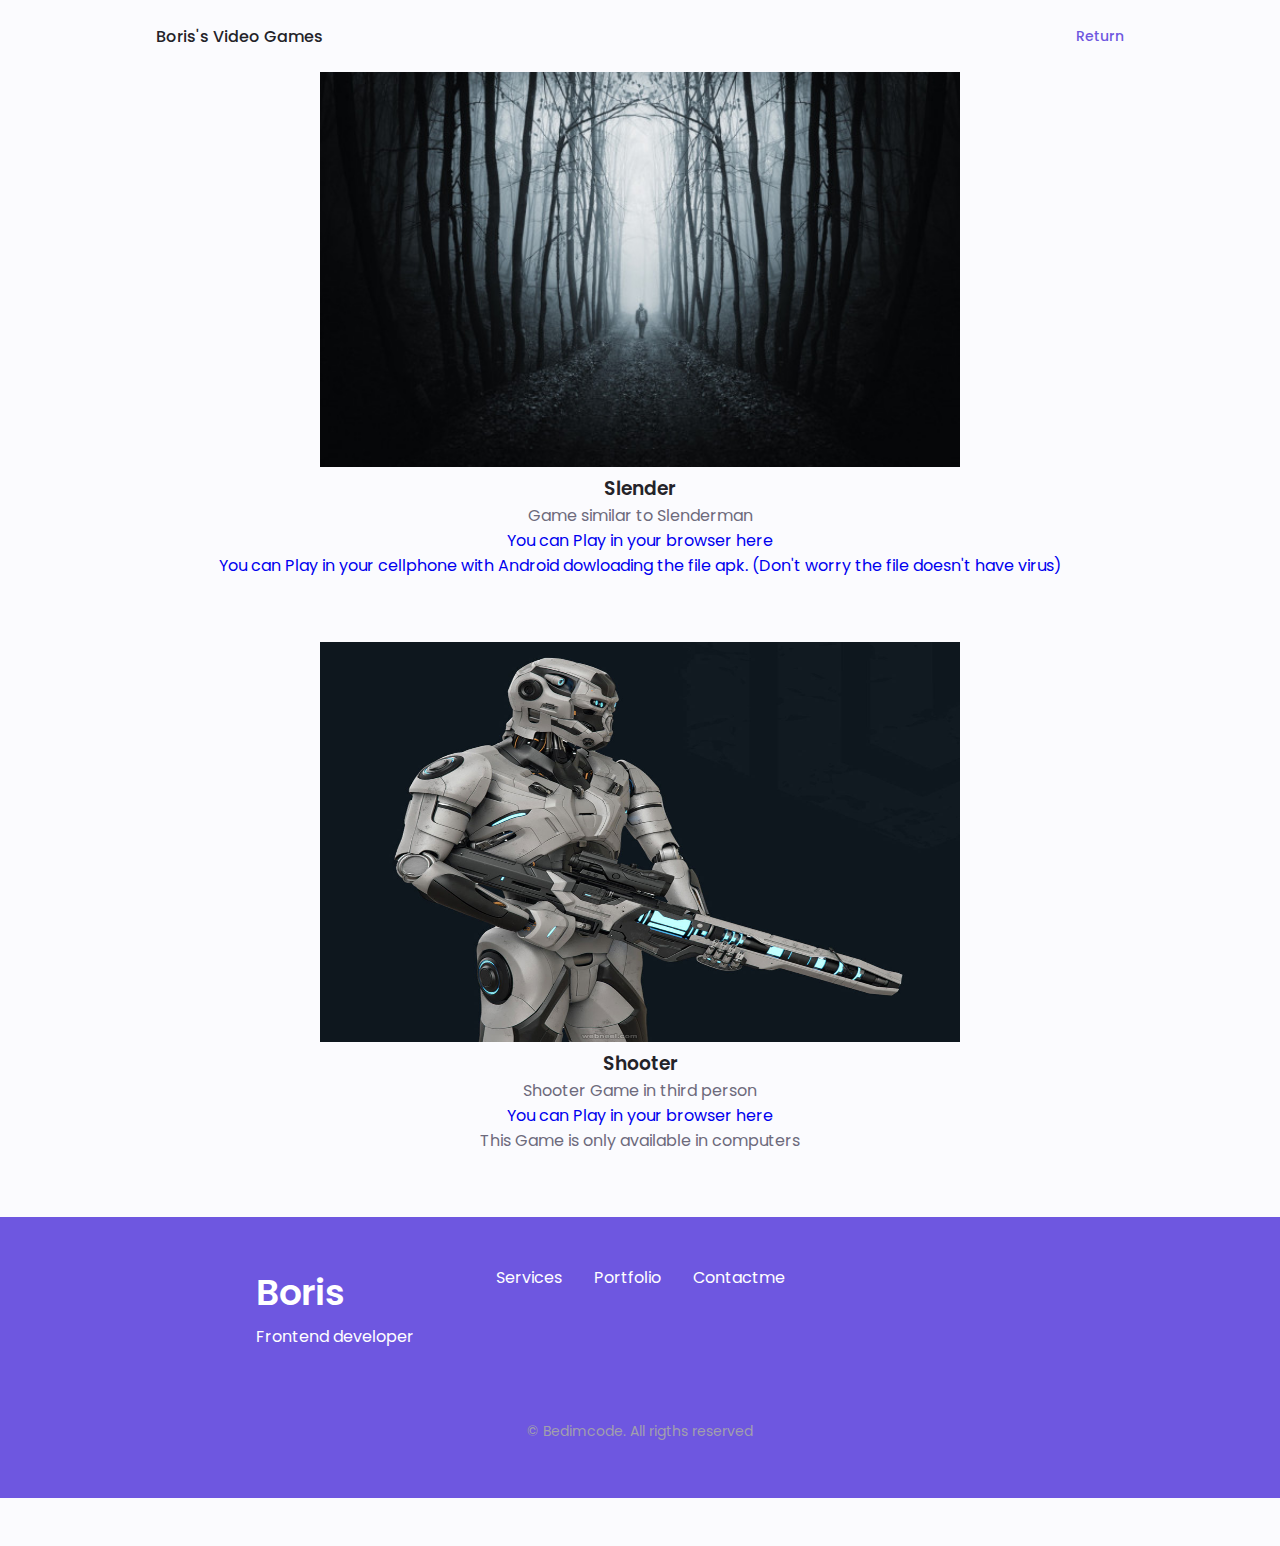
==== videojuegos.html @ c711b5a2 "Add files via upload" ====
<!DOCTYPE html>
<html lang="en">
<head>
    <meta charset="UTF-8">
    <meta http-equiv="X-UA-Compatible" content="IE=edge">
    <meta name="viewport" content="width=device-width, initial-scale=1.0">
    <title>Boris Caiza</title>
     <!--==================== SWIPER CSS ====================-->
     <link rel="stylesheet" href="assets/css/swiper-bundle.min.css">
        
     <!--==================== CSS ====================-->
     <link rel="stylesheet" href="assets/css/styles.css">

</head>
<body>

    <header class="header" id="header">
        <nav class="nav container">
            <a href="#" class="nav__logo">Boris's Video Games</a>
            
            <div class="nav__menu" id ="nav-menu">
                <ul class="nav__list grid">
                    <li class="nav__item">
                        <a href="index.html" class="nav__link active-link">
                            <i class="uil uil-estate nav__icon"></i>Return
                        </a>
                    </li>
        </nav>

    </header>


    <!---Juegos                            -->

    <section class="games" id="games">
        <h2 class="section__title">Gammes</h2>
     
        <div class="box-container">
           <div class="box" data-aos="fade-up" data-aos-delay="150">
              <img class = "imagen" src="assets/img/Horror.jpg" alt="">
              <h3>Slender</h3>
              <p>Game similar to Slenderman </p>
              <a href="https://boriscai.itch.io/slender">You can Play in your browser here</a>
              <p><a href="assets/dowloadble/Miedo.apk" download>You can Play in your cellphone with Android dowloading the file apk. (Don't worry the file doesn't have virus) </a></p>
              
           </div>
     
        
        </div>

        <div class="box-container">
            <div class="box" data-aos="fade-up" data-aos-delay="150">
               <img  class = "imagen" src="assets/img/shooter.jpg" alt="">
               <h3>Shooter</h3>
               <p>Shooter Game in third person </p>
               <a href="https://boriscai.itch.io/shooter">You can Play in your browser here</a>
               <p>This Game is only available in computers</p>
               
            </div>
      
         
         </div>
     
     </section>
     

      <!--==================== FOOTER ====================-->
      <footer class="footer">
        <div class="footer__bg">
            <div class="footer__container container grid">
                <div>
                    <h1 class="footer__title">Boris</h1>
                    <span class="footer__subtitle">Frontend developer</span>
                </div>

                <ul class="footer__links">
                    <li> 
                        <a href="#services" class="footer__link">Services</a>
                    </li>

                    <li> 
                        <a href="#portfolio" class="footer__link">Portfolio</a>
                    </li>

                    <li> 
                        <a href="#contact" class="footer__link">Contactme</a>
                    </li>
                </ul>

                <div class="footer__socials">
                    <a href="https://www.facebook.com/boris.caiza.9/" target=_blank" " class="footer__social">
                        <i class="uil uil-facebook-f"></i>
                    </a>

                    <a href="https://www.instagram.com/boriscaiza" target=_blank" class="footer__social">
                        <i class="uil uil-instagram"></i>
                    </a>

                    
                </div>
            </div>
           <p class="footer__copy">&#169; Bedimcode. All rigths reserved</p>
        </div>
        
    </footer>

</body>
</html>
---- assets/css/styles.css ----
/*==================== GOOGLE FONTS ====================*/

@import url('https://fonts.googleapis.com/css2?family=Poppins:wght@400;500;600&display=swap');


/*==================== VARIABLES CSS ====================*/
:root {
    --header-height: 3rem ;

    /*========== Colors ==========*/
    /* Change favorite color */
    --hue-color: 250 ; /*Purple 250 - Green 142 - Blue 230 - Pink 340*/

    /* HSL color mode */
    --first-color: hsl(var(--hue-color), 69%, 61%);
    --first-color-second: hsl(var(--hue-color), 69%, 61%);
    --first-color-alt: hsl(var(--hue-color), 57%, 53%);
    --first-color-lighter: hsl(var(--hue-color), 92%, 85%);
    --title-color: hsl(var(--hue-color), 8%, 15%);
    --text-color: hsl(var(--hue-color), 8%, 45%);
    --text-color-light: hsl(var(--hue-color), 8%, 65%);
    --input-color: hsl(var(--hue-color), 70%, 96%);
    --body-color: hsl(var(--hue-color), 60%, 99%);
    --container-color:  #fff;
    --scroll-bar-color: hsl(var(--hue-color), 12%, 90%);
    --scroll-thumb-color: hsl(var(--hue-color), 12%, 80%);

    /*========== Font and typography ==========*/
    --body-font: 'Poppins', sans-serif;

    /* .5rem = 8px, 1rem = 16px, 1.5rem = 24px ... */
    --big-font-size:2rem ;
    --h1-font-size: 1.5rem;
    --h2-font-size: 1.25rem;
    --h3-font-size: 1.125rem;
    --normal-font-size: .938rem;
    --small-font-size: .813rem;
    --smaller-font-size: .75rem;

    /*========== Font weight ==========*/
    --font-medium: 500 ;
    --font-semi-bold: 600;

    /*========== Margenes Bottom ==========*/
    /* .25rem = 4px, .5rem = 8px, .75rem = 12px ... */
    --mb-0-25: .25rem;
    --mb-0-5: .5rem;
    --mb-0-75: .75rem;
    --mb-1: 1rem;
    --mb-1-5: 1.5rem;
    --mb-2: 2rem;
    --mb-2-5: 2.5rem;
    --mb-3: 3rem;

    /*========== z index ==========*/
    --z-tooltip:10 ;
    --z-fixed: 100;
    --z-modal: 1000;
}

/* Font size for large devices */
@media screen and (min-width: 968px) {
    :root {
        --big-font-size: 3rem;
        --h1-font-size: 2.25rem;
        --h2-font-size: 1.5rem;
        --h3-font-size: 1.25rem;
        --normal-font-size: 1rem;
        --small-font-size: .875rem;
        --smaller-font-size: .813rem;
    }
}

/*========== Variables Dark theme ==========*/
body.dark-theme{
 
    --first-color-second: hsl(var(--hue-color), 30%, 8%);
 
  
    --title-color: hsl(var(--hue-color), 8%, 95%);
    --text-color: hsl(var(--hue-color), 8%, 75%);

    --input-color: hsl(var(--hue-color), 29%, 16%);
    --body-color: hsl(var(--hue-color), 28%, 12%);
    --container-color:  hsl(var(--hue-color),29%,16%);

    --scroll-bar-color: hsl(var(--hue-color), 12%, 48%);
    --scroll-thumb-color: hsl(var(--hue-color), 12%, 36%);

}


/*========== Button Dark/Light ==========*/

.nav__btns{
    display: flex;
    align-items: center;

}

.change-theme{
    font-size: 1.25rem;
    color: var(--title-color);
    margin-right: var(--mb-1);
    cursor: pointer;
}

.change-theme:hover{
    color: var(--first-color);
}

/*==================== BASE ====================*/
*{
    box-sizing: border-box;
    padding: 0;
    margin: 0;

}

html{
    scroll-behavior: smooth;
}

body{
    margin: 0 0 var(--header-height) 0;
    font-family: var(--body-font);
    font-size: var(--normal-font-size);
    background-color: var(--body-color);
    color: var(--text-color);

}

h1,h2,h3,h4{
    color: var(--title-color);
    font-weight: var(--font-semi-bold);
}

ul{
    list-style: none;
}

a{
    text-decoration: none;
}

img{
    max-width: 100%;
    height: auto;
}

/*==================== REUSABLE CSS CLASSES ====================*/

.section{
    padding: 2rem 0 4rem;
}

.section_title{
    font-size: var(--h1-font-size);
}

.section_subtitle{
    display: block;
    font-size: var(--small-font-size);
    margin-bottom: var(--mb-3);
}

.section_title,
.section_subtitle{
    text-align: center;
}



/*==================== LAYOUT ====================*/

.container{
    max-width: 768px;
    margin-left: var(--mb-1-5);
    margin-right: var(--mb-1-5);
}

.grid{
    display: grid;
    gap:1.5rem;
}

.header{
    width: 100%;
    position: fixed;
    bottom: 0;
    left: 0;
    z-index: var(--z-fixed);
    background-color: var(--body-color);

}

/*==================== NAV ====================*/

.nav{
    max-width: 968px;
    height: var(--header-height);
    display: flex;
    justify-content: space-between;
    align-items: center;
}

.nav__logo,
.nav__toggle{
    color: var(--title-color);
    font-weight: var(--font-medium);
}

.nav__logo:hover{
    color: var(--first-color);
}


.nav__toggle{
    color: var(--second-color);
    font-size: 1.5rem;
    cursor: pointer;
  }

.nav__toggle:hover{
    color: var(--first-color);
}

@media screen and (max-width: 767px){
    .nav__menu{
      position: fixed;
      bottom: -100%;
      left:0;
      width: 100%;
      background-color: var(--body-color);
      padding: 2rem 1.5rem 4rem;
      box-shadow: 0 -1px 4px rgba(0,0,0,1);
      border-radius: 1.5rem 1.5rem 0 0;
      transition: .3s;
    }
  }

  .nav__list{
      grid-template-columns: repeat(3,1fr);
      gap: 2rem;
  }

  .nav__link{
      display: flex;
      flex-direction: column;
      align-items: center;
      font-size: var(--small-font-size);
      color: var(--title-color);
      font-weight: var(--font-medium);
  }

  .nav__link:hover{
      color: var(--first-color);
  }


  .nav__icon{
      font-size: 1.2rem;
  }


  .nav__close{
      position: absolute;
      right: 1.3rem;
      bottom: .5rem;
      font-size: 1.5rem;
      cursor: pointer;
      color: var(--first-color);
  }

  .nav__close:hover{
      color: var(--first-color-alt);
  }


/* show menu */
.show-menu{
    bottom: 0;
}

/* Active link */

.active-link{
    color: var(--first-color);
}


/* Change background header */

.scroll-header{
    box-shadow: 0 -1px 4px rgba(0,0,0,.15);
}
/*==================== HOME ====================*/

.home__container{
    gap: 1rem;
}

.home__content{
    grid-template-columns: .5fr 3fr;
    padding-top: 3.5rem;
    align-items: center;
}

.home__social{
    display: grid;
    grid-template-columns: max-content;
    row-gap: 1rem;
}

.home__social-icon{
    font-size: 1.25rem;
    color: var(--first-color);
}

.home__social-icon:hover{
    color: var(--first-color-alt);
}

.home__blob{
    width: 200px;
    fill: var(--first-color);
}

.home__blob-img{
    width: 170px;

}

.home__data{
    grid-column: 1/3;
}

.home__title{
    font-size: var(--big-font-size);
}

.home__subtitle{
    font-size: var(--h3-font-size);
    color: var(--text-color);
    font-weight: var(--font-medium);
    margin-bottom: var(--mb-0-75);
}

.home__description{
    margin-bottom: var(--mb-2);
}


.home__scroll{

    display: none;
}

.home__scroll-button{
    color: var(--first-color);
    transition: .3s;
}

.home__scroll-button:hover{
    transform: translateY(.25rem);
}

.home__scroll-mouse{
    font-size: 2rem;
}

.home__scroll-name{
    font-size: var(--small-font-size);
    color: var(--title-color);
    font-weight: var(--font-medium);
    margin-right: var(--mb-0-25);
}

.home__scroll-arrow{
    font-size: 1.25rem;
}
/*==================== BUTTONS ====================*/

.button{
    display: inline-block;
    background-color: var(--first-color);
    color: #fff;
    padding:1rem ;
    border-radius: .5rem;
    font-weight: var(--font-medium);
}

.button:hover{
    background-color: var(--first-color-alt);
}

.button__icon{
    font-size: 1.25rem;
    margin-left: var(--mb-0-5);
    transition: .3s;
}

.button--white{
    background-color: #fff;
    color: var(--first-color);

}

.button--white:hover{
    background-color: #fff;
}

.button--flex{
    display: inline-flex;
    align-items: center;
}

.button--small{
    padding: .75rem 1rem;
}

.button--link{
    padding: 0;
    background-color: transparent;
    color: var(--first-color);
}

.button--link::hover{
    background-color: transparent;
    color: var(--first-color);
}

/*==================== ABOUT ====================*/

.about__img{
    width: 200px;
    border-radius:  .5rem;
    justify-self: center;
    align-self: center;
}

.about__description{
    text-align: center;
    margin-bottom: var(--mb-2-5);
}


.about__info{
    display: flex;
    justify-content: space-evenly;
    margin-bottom: var(--mb-2-5);
}

.about__info-title{
    font-size: var(--h2-font-size);
    font-weight: var(--font-semi-bold);
    color: var(--title-color);

}


.about__info-name{
    font-size: var(--smaller-font-size);
}

.about__info-title,
.about__info-name{
    display: block;
    text-align: center;
}


.about__buttons{
    display:flex ;
    justify-content: center;
}

/*==================== SKILLS ====================*/

.skills__container{
    row-gap: 0;
}

.skills__header{
    display: flex;
    align-items: center;
    margin-bottom: var(--mb-2-5);
    cursor: pointer;
}

.skills__icon,
.skills__arrow{
    font-size: 2rem;
    color: var(--first-color);
}

.skills__icon{
    margin-right: var(--mb-0-75);
}

.skills__title{
    font-size: var(--h3-font-size);
}

.skills__subtitle{
    font-size: var(--small-font-size);
    color: var(--text-color-light);
}

.skills__arrow{
    margin-left: auto;
    transition: .4s;
}

.skills__list{
    row-gap: 4.5rem;
    padding-left: 2.7rem;
}

.skills__titles{
    display: flex;
    justify-content: space-between;
    margin-bottom: var(--mb-0-5);
}

.skills__name{
    font-size: var(--normal-font-size);
    font-weight: var(--font-medium);
}

.skills__bar,
.skills__percentage{
    height: 5px;
    border-radius: .25rem;
}

.skills__bar{
    background-color: var(--first-color-lighter);
} 

.skills__percentage{
    display: block;
    background-color: var(--first-color);
}

.skills__html{
    width: 90%;
}

.skills__css{
    width: 90%;
}

.skills__js{
    width: 90%;
}

.skills__react{
    width: 90%;
}

.skills__php{
    width: 90%;
}

.skills__node{
    width: 90%;
}

.skills__firebase{
    width: 90%;
}

.skills__python{
    width: 90%;
}

.skills__figma{
    width: 90%;
}

.skills__sketch{
    width: 90%;
}

.skills__phptoshop{
    width: 90%;
}

.skills__close .skills__list{
    height: 0;
    overflow: hidden;
}

.skills__open .skills__list{
    height: max-content;
    margin-bottom: var(--mb-2-5);
}

.skills__open .skills__arrow{
    transform: rotate(-180deg);
}

/*==================== QUALIFICATION ====================*/

.qualification__tabs{
    display: flex;
    justify-content: space-evenly;
    margin-bottom: var(--mb-2);
}

.qualification__button{
    font-size: var(--h3-font-size);
    font-weight: var(--font-medium);
    cursor: pointer;
}

.qualification__button:hover{
    color: var(--first-color)
}

.qualification__icon{
    font-size: 1.8rem;
    margin-right: var(--mb-0-25);
}

.qualification__data{
    display: grid;
    grid-template-columns: 1fr max-content 1fr;
    column-gap: 1.5rem;
}


.qualification__title{
    font-size: var(--normal-font-size);
    font-weight: var(--font-medium);
}

.qualification__subtitle{
    display: inline-block;
    font-size: var(--small-font-size);
    margin-bottom: var(--mb-1);

}


.qualification__calendar{
    font-size: var(--small-font-size);
    color: var(--text-color-light);
}

.qualification__rounder{
    display: inline-block;
    width: 13px;
    height: 13px;
    background-color: var(--first-color);
    border-radius: 50%;

}

.qualification__line{
    display: block;
    width: 1px;
    height: 100%;
    background-color: var(--first-color);
    transform: translate(6px, -7px);
}

.qualification [data-content]{
    display: none;
}

.qualification__active[data-content]{
    display: block;
}

.qualification__button.qualification__active{
color: var(--first-color);
}


/*==================== SERVICES ====================*/

.services__container{
    gap:1.5rem;
    grid-template-columns: repeat(2,1fr);
}

.services__content{
    position: relative;
    background-color: var(--container-color);
    padding: 3.5rem .5rem 1.25rem 1.5rem;
    border-radius: .25rem;
    box-shadow: 0 2px 4px rgba(0,0,0,.50);
    transition: .3s;
}

.services__content:hover{
    box-shadow: 0 4px 8px rgba(0,0,0,.50);
}

.services__icon{
    display: block;
    font-size: 1.5rem;
    color: var(--first-color);
    margin-bottom: var(--mb-1);
}

.services__title{
    font-size: var(--h3-font-size);
    margin-bottom: var(--mb-1);
    font-weight: var(--font-medium);
}

.services__button{
    cursor: pointer;
    font-size: var(--small-font-size);
}

.services__button:hover .button__icon{
    transform: translateX(.25rem);
}

.services__modal{
    position: fixed;
    top:0;
    left: 0;
    right: 0;
    bottom: 0;
    background-color: rgba(0,0,0,.5);
    display: flex;
    align-items: center;
    justify-content: center;
    padding: 0 1rem;
    z-index: var(--z-modal);
    opacity: 0;
    visibility: hidden;
    transition: .3s;
}

.services__modal-content{
    position: relative;
    background-color: var(--container-color);
    padding: 1.5rem ;
    border-radius: .5rem;

}

.services__modal-services{
    row-gap: 1rem;
}

.services__modal-service{
    display: flex;
}

.services__modal-title{
    font-size: var(--h3-font-size);
    font-weight: var(--font-medium);
    margin-bottom: var(--mb-1-5);
}

.services__modal-close{
    position: absolute;
    top: 1rem;
    right: 1rem;
    font-size: 1.5rem;
    color: var(--first-color);
    cursor: pointer;
}

.services__modal-icon{
    color: var(--first-color);
    margin-right: var(--mb-0-25);
}
/* Active Modal */
.active-modal{
    opacity: 1;
    visibility: visible;
}

/*==================== PORTFOLIO ====================*/

.portfolio__container{
    overflow: initial;
}

.portfolio__content{
    padding: 0 1.5rem;
}

.portfolio__img{
   width: 265px;
   border-radius: .5rem;
   justify-self: center;
}

.portfolio__title{
    font-size: var(--h3-font-size);
    margin-bottom: var(--mb-0-5);

}

.portfolio__description{
    margin-bottom: var(--mb-0-75);
}

.portfolio__button:hover .button__icon{
    transform: translateX(.25rem);
}

.swiper-button-prev::after,
.swiper-button-next::after{
    content: '';
}

.swiper-portfolio-icon{
    font-size: 2rem;
    color: var(--first-color);
}

.swiper-button-prev{
    left: -.5rem
}

.swiper-button-next{
    right: -.5rem;
}

.swiper-container-horizontal > .swiper-pagination-bullets{
    bottom: -2.5rem;
}

.swiper-pagination-bullet-active{
    background-color: var(--first-color);
}

.swiper-button-prev,
.swiper-button-next,
.swiper-pagination-bullet{
    outline: none;
}
/*==================== PROJECT IN MIND ====================*/

.project{
    text-align: center;
}

.project__bg{
    background-color: var(--first-color-second);
    padding-top: 3rem;
}

.project__title{
    font-size: var(--h2-font-size);
    margin-bottom: var(--mb-0-75);
}

.project__description{
    margin-bottom: var(--mb-1-5);
}

.project__title,
.project__description{
color: #fff;
}

.project__img{
    width: 232px;
    justify-self: center;
}

/*==================== TESTIMONIAL ====================*/

.testimonial__data,
.testimonial__header{
    display: flex;
}

.testimonial__data{
    justify-content: space-between;
}

.testimonial__img{
    width: 60px;
    height: 60px;
    border-radius: 50%;
    margin-right: var(--mb-0-75);
}

.testimonial__name{
    font-size: var(--h3-font-size);
    font-weight: var(--font-medium);
}

.testimonial__client{
    font-size: var(--small-font-size);
    color: var(--text-color-light);
}


.testimonial__description{
    margin-bottom: var(--mb-2-5);
}

.testimonial__icon-start{
    color: var(--first-color);
}

.swiper-container .swiper-pagination-testimonial{
    bottom: 0;
}
/*==================== CONTACT ME ====================*/

.contact__container{
    row-gap: 3rem;
}

.contact__information{
    display: flex;
    margin-bottom: var(--mb-2);
}

.contact__icon{
    font-size: 2rem;
    color: var(--first-color);
    margin-right: var(--mb-0-75);
}

.contact__title{
    font-size: var(--h3-font-size);
    font-weight: var(--font-medium);

}

.contact__subtitle{
    font-size: var(--small-font-size);
    color: var(--text-color-light);
}

.contact__content{
    background-color: var(--input-color);
    border-radius: .5rem;
    padding: .75rem 1rem .25rem;

}

.contact__label{
    font-size: var(--smaller-font-size);
    color: var(--title-color);

}
.contact__input{
    width: 100%;
    background-color: var(--input-color);
    color: var(--text-color);
    font-family: var(--body-font);
    font-size: var(--normal-font-size);
    border: none;
    outline: none;
    padding: .25rem .5rem .5rem 0;
}

/*==================== FOOTER ====================*/

.footer{
    padding-top: 2rem;
}

.footer__container{
    row-gap: 3.5rem;
}

.footer__bg{
    background-color: var(--first-color-second);
    padding: 2rem 0 3rem;
}

.footer__title{
    font-size: var(--h1-font-size);
    margin-bottom: var(--mb-0-25);
}

.footer__links{
    display: flex;
    flex-direction: column;
    row-gap: 1.5rem;
}

.footer__links:hover{
    color: var(--first-color-lighter);
}

.footer__social{
    font-size: 1.25rem;
    margin-right: var(--mb-1-5);
}

.footer__social:hover{
    color: var(--first-color-lighter);
}

.footer__copy{
    font-size: var(--small-font-size);
    text-align: center;
    color: var(--text-color-light);
    margin-top: var(--mb-3);
}

.footer__title,
.footer__subtitle,
.footer__link,
.footer__social{
    color: #fff;
}


/*===========Video Games ===========*/

.games .box-container {
    display: grid;
    -ms-grid-columns: (minmax(31rem, 1fr))[auto-fit];
        grid-template-columns: repeat(auto-fit, minmax(31rem, 1fr));
    gap: 2rem;
  }

  .games .box-container .box {
    text-align: center;
    padding: 2rem;
  }

.imagen {
    height: 25rem;
    width: 40rem;
  }

/*========== SCROLL UP ==========*/

.scrollup{
    position: fixed;
    right: 1rem;
    bottom: -20%;
    background-color: var(--first-color);
    opacity: .8;
    padding: 0 .3rem;
    border-radius: .4rem;
    z-index: var(--z-tooltip);
    transition: .4s;
}

.scrollup:hover{
    background-color: var(--first-color);

}

.scrollup__icon{
    font-size: 1.5rem;
    color: #fff;
}

/* Show scroll */

.show-scroll{
    bottom: 5rem;
}

/*========== SCROLL BAR ==========*/

::-webkit-scrollbar{
    width: .60rem;
    background-color: var(--scroll-bar-color);
    border-radius: .5rem;
}

::-webkit-scrollbar-thumb{
    background-color: var(--scroll-thumb-color);
    border-radius: .5rem;
}

::-webkit-scrollbar-thumb:hover{
    background-color: var(--text-color-light);
}

/*==================== MEDIA QUERIES ====================*/
/* For small devices */
@media screen and (max-width: 350px){
    .container{
        margin-left: var(--mb-1);
        margin-right: var(--mb-1);
    }

    .nav__menu{
        padding-top: 2rem .25rem 4rem;
    }

    .nav__list{
        column-gap: 0;
    }

    .home__content{
        grid-template-columns: .25fr 3fr;
    }

    .home__blob{
        width: 180px;
    }

    .skills__title{
        font-size: var(--normal-font-size);
    }

    .qualification__data{
        gap: .5rem;
    }

    .services__container{
        grid-template-columns: max-content ;
        justify-content: center;
    }

    .services__content{
        padding-right: 3.5rem;
    }

    .services__modal{
        padding:  0 .5rem;
    }

    .project__img{
        width: 200px;
    }

    .testimonial__data,
    .testimonial__header{
        flex-direction: column;
        align-items: center;
    }

    .testimonial__img{
        margin-right: 0;
        margin-bottom: var(--mb-0-25);
    }

    .testimonial__data,
    .testimonial__description{
        text-align: center;
    }
}

/* For medium devices */

@media screen and (min-width: 568px){
    .home__content{
        grid-template-columns: max-content 1fr 1fr;
    }

    .home__data{
        grid-column: initial;
    }

    .home__img{
        order: 1;
        justify-self: center;
    }

    .about__container,
    .skills__container,
    .portfolio__content,
    .project__container,
    .contact__container,
    .footer__container{
        grid-template-columns: repeat(2, 1fr);
    }

    .qualification__sections{
        display: grid;
        grid-template-columns: .6fr;
        justify-content: center;
    }
}

@media screen and (min-width: 768px){
    .container{
        margin-left: auto;
        margin-right: auto;
    }

    .body{
        margin: 0;
    }

    .section{
        padding: 6rem 0 2rem;
    }

    .section__subtitle{
        margin-bottom: 4rem;
    }

    .header{
        top: 0;
        bottom: initial;
    }

    .header,
    .main,
    .footer__container{
        padding:  0 1rem;
    }

    .nav{
        height: calc(var(--header-height) + 1.5rem);
        column-gap: 1rem;
    }

    .nav__icon,
    .nav__close,
    .nav__toggle{
        display: none;
    }

    .nav__list{
        display: flex;
        column-gap: 2rem;
    }

    .nav__menu{
        margin-left: auto;
    }

    .change-theme{
        margin: 0;
    }

    .home__container{
        row-gap: 5rem;
    }

    .home__content{
        padding-top: 5.5rem;
        column-gap: 2rem;
    }

    .home__blob{
        width: 270px;

    }

    .home__scroll{
        display: block;
    }

    .home__scroll-button{
        margin-left: 3rem;
    }

    .about__container{
        column-gap: 5rem;
    }

    .about__img{
        width: 350px;
    }

    .about__description{
        text-align: initial;
    }

    .about__info{
        justify-content: space-between;
    }

    .about__buttons{
        justify-content: initial;
    }

    .qualification__tabs{
        justify-content: center;
    }

    .qualification__button{
        margin:  0  var(--mb-1);
    }

    .qualification__sections{
        grid-template-columns: .5fr;
    }

    .services__container{
        grid-template-columns: repeat(3,218px);
        justify-content: center;
    }

    .services__icon{
        font-size: 2rem;
    }

    .services__content{
        padding:  6rem 0 2rem 2.5rem;
    }

    .services__modal-content{
        width: 450px;
    }

    .portfolio__img{
        width: 320px;
    }

    .portfolio__content{
        align-items: center;
    }

    .project{
        text-align: initial;
    }

    .project__bg{
      background: none;  
    }

    .project__container{
        background-color: var(--first-color);
        border-radius: 1rem;
        padding: 3rem 2.5rem 0;
        grid-template-columns: 1fr max-content;
        column-gap: 3rem;
    }

    .project__data{
        padding-top: .8rem;
    }

    .footer__container{
        grid-template-columns: repeat(3,1fr);
    }

    .footer__bg{
        padding: 3rem 0 3.5rem;
    }

    .footer__links{
        flex-direction: row;
        column-gap: 2rem;
    }

    .footer__socials{
        justify-self: flex-end;
    }

    .footer__copy{
        margin-top: 4.5rem;
    }
}

/* For large devices */

@media screen and (min-width: 1024px){
    .header,
    .main,
    .footer__container{
        padding: 0;
    }

    .home__blob{
        width: 320px;
    }

    .home__social{
        transform: translateX(-6rem) ;
    }

    .services__container{
        grid-template-columns: repeat(3,238px);
    }

    .portfolio__content{
        column-gap: 5rem;
    }

    .swiper-portfolio-icon{
        font-size: 3.5rem;
    }

    .swiper-button-prev{
        left: -3.5rem;
    }

    .swiper-button-next{
        right: -3.5rem;
    }

    .swiper-container-horizontal > .swiper-pagination-bullets{
        bottom: -4.5rem;
    }

    .contact__form{
        width: 460px;
    }

    .contact__inputs{
        grid-template-columns: repeat(3, 238px);
    }

}

/*-------------------------------------------*/



.section__normal{
    text-align: center;
    padding-bottom: 3rem;
}

/* ----------------------------------*/

/*Reviews*/
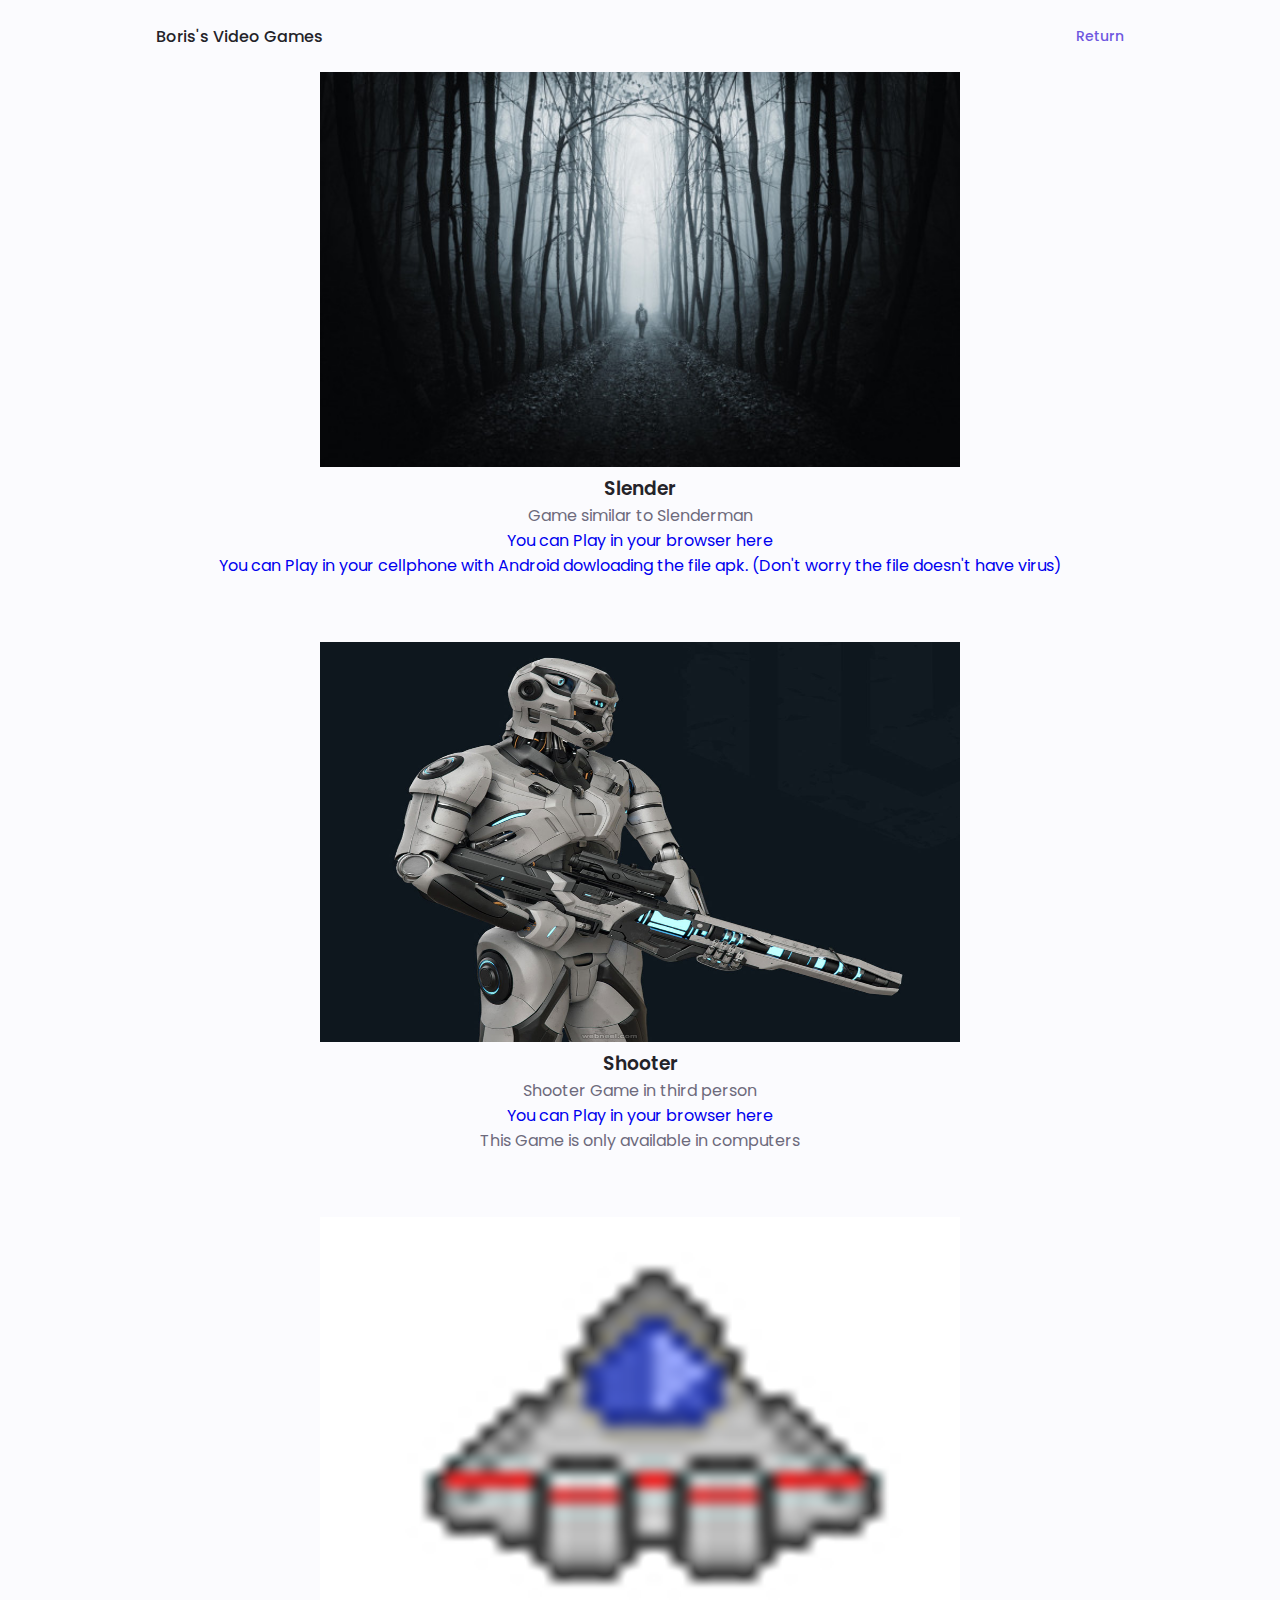
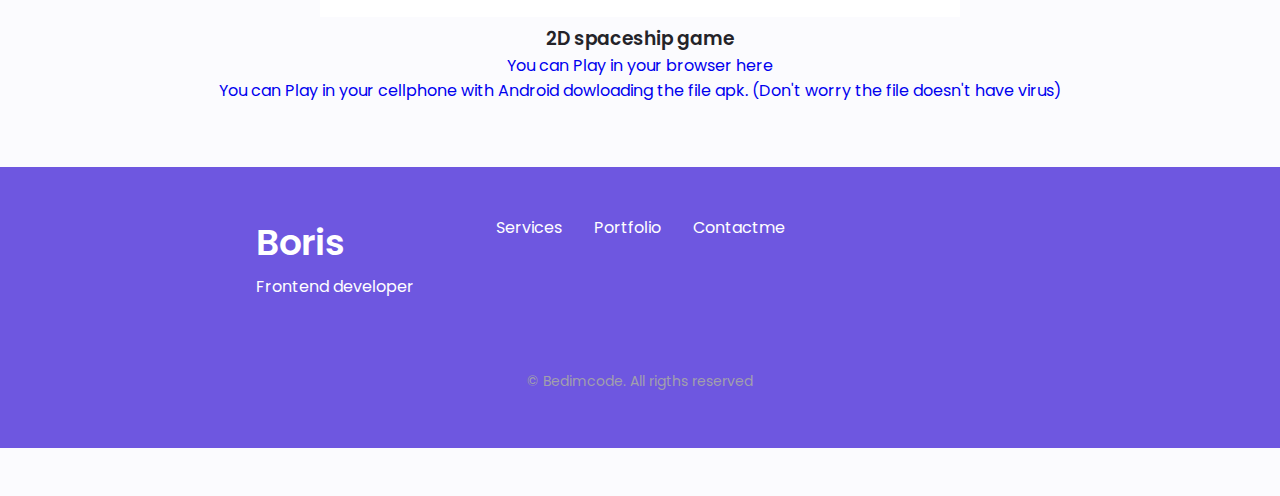
==== commit e4ee1a08: "Nave" ====
--- a/videojuegos.html
+++ b/videojuegos.html
@@ -5,11 +5,12 @@
     <meta http-equiv="X-UA-Compatible" content="IE=edge">
     <meta name="viewport" content="width=device-width, initial-scale=1.0">
     <title>Boris Caiza</title>
-     <!--==================== SWIPER CSS ====================-->
-     <link rel="stylesheet" href="assets/css/swiper-bundle.min.css">
+         <link rel="stylesheet" href="https://unicons.iconscout.com/release/v4.0.0/css/line.css">
+        <!--==================== SWIPER CSS ====================-->
+        <link rel="stylesheet" href="assets/css/swiper-bundle.min.css">
         
-     <!--==================== CSS ====================-->
-     <link rel="stylesheet" href="assets/css/styles.css">
+        <!--==================== CSS ====================-->
+        <link rel="stylesheet" href="assets/css/styles.css">
 
 </head>
 <body>
@@ -41,7 +42,7 @@
               <h3>Slender</h3>
               <p>Game similar to Slenderman </p>
               <a href="https://boriscai.itch.io/slender">You can Play in your browser here</a>
-              <p><a href="assets/dowloadble/Miedo.apk" download>You can Play in your cellphone with Android dowloading the file apk. (Don't worry the file doesn't have virus) </a></p>
+              <p><a href="https://drive.google.com/drive/folders/1SfQSq-GV2Tx-AULdFtgwDpj2qMd0Eq9m?usp=sharing" download>You can Play in your cellphone with Android dowloading the file apk. (Don't worry the file doesn't have virus) </a></p>
               
            </div>
      
@@ -60,6 +61,19 @@
       
          
          </div>
+        
+        
+          <div class="box-container">
+           <div class="box" data-aos="fade-up" data-aos-delay="150">
+              <img class = "imagen" src="assets/img/nave.png" alt="">
+               <h3>2D spaceship game</h3>
+              <a href="https://boriscai.itch.io/shooterup">You can Play in your browser here</a>
+              <p><a href="assets/shooterUpMovil.apk" download>You can Play in your cellphone with Android dowloading the file apk. (Don't worry the file doesn't have virus) </a></p>
+              
+           </div>
+     
+        
+        </div>
      
      </section>
      
@@ -105,4 +119,4 @@
     </footer>
 
 </body>
-</html>+</html>
